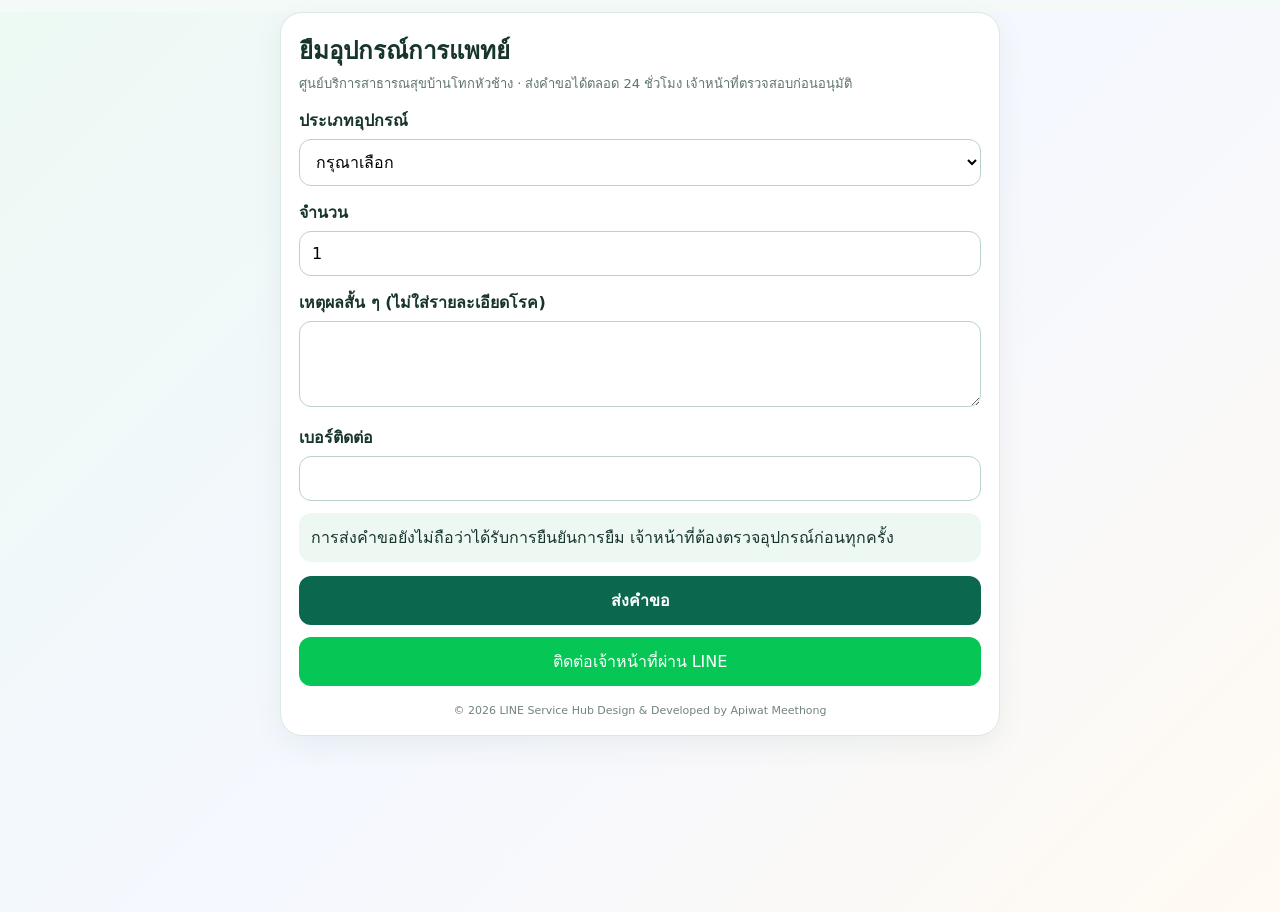
==== line-hub/equipment/index.html @ 1800e7bd "Add LINE Hub public service pages" ====
<!doctype html>
<html lang="th"><head><meta charset="utf-8"><meta name="viewport" content="width=device-width,initial-scale=1,viewport-fit=cover"><meta name="theme-color" content="#0b684f"><meta name="referrer" content="no-referrer"><meta http-equiv="Content-Security-Policy" content="default-src 'none'; style-src 'unsafe-inline'; script-src 'unsafe-inline'; connect-src https://txjuiaiwffsxfcrxpkvd.supabase.co; base-uri 'none'; frame-ancestors 'none'; form-action 'self'"><title>ยืมอุปกรณ์การแพทย์</title>
<style>:root{font-family:system-ui,-apple-system,"Segoe UI",Tahoma,sans-serif;color:#17342d;background:#f4faf7}*{box-sizing:border-box}body{margin:0;background:linear-gradient(135deg,#edf9f3,#f5f8ff,#fffaf2);min-height:100vh}main{width:min(720px,calc(100% - 20px));margin:12px auto;background:#fff;border:1px solid #dce8e3;border-radius:22px;padding:18px;box-shadow:0 10px 30px #143c3210}h1{margin:0 0 4px;font-size:24px}.muted{color:#5f746e;font-size:13px;line-height:1.5}label{display:block;font-weight:700;margin:14px 0 6px}select,input,textarea,button{width:100%;font:inherit;padding:12px;border-radius:12px}select,input,textarea{border:1px solid #b9d4c6;background:#fff}textarea{min-height:86px}button{border:0;background:#0b684f;color:#fff;font-weight:700;margin-top:14px}.note{background:#eef8f3;border-radius:12px;padding:12px;margin-top:12px}.ok{background:#e7f4ed;border-radius:16px;padding:20px;text-align:center}.line{display:block;text-align:center;background:#06c755;color:#fff;text-decoration:none;padding:12px;border-radius:12px;margin-top:12px}.msg{white-space:pre-wrap;margin-top:12px;color:#a32b23}.credit{text-align:center;color:#71847c;font-size:11px;margin-top:18px}</style></head>
<body><main><h1>ยืมอุปกรณ์การแพทย์</h1><div class="muted">ศูนย์บริการสาธารณสุขบ้านโทกหัวช้าง · ส่งคำขอได้ตลอด 24 ชั่วโมง เจ้าหน้าที่ตรวจสอบก่อนอนุมัติ</div><form id="f"><label>ประเภทอุปกรณ์</label><select id="t" required><option value="">กรุณาเลือก</option><option value="wheelchair">รถเข็นผู้ป่วย</option><option value="walker">อุปกรณ์ช่วยเดิน</option><option value="hospital_bed">เตียงผู้ป่วย</option><option value="oxygen">อุปกรณ์ออกซิเจน</option><option value="other">อุปกรณ์อื่น ๆ</option></select><label>จำนวน</label><input id="q" type="number" min="1" max="20" value="1" required><label>เหตุผลสั้น ๆ (ไม่ใส่รายละเอียดโรค)</label><textarea id="r" maxlength="300" required></textarea><label>เบอร์ติดต่อ</label><input id="p" type="tel" inputmode="tel" maxlength="30" required><div class="note">การส่งคำขอยังไม่ถือว่าได้รับการยืนยันการยืม เจ้าหน้าที่ต้องตรวจอุปกรณ์ก่อนทุกครั้ง</div><button id="b">ส่งคำขอ</button><div id="m" class="msg"></div></form><a class="line" href="https://line.me/R/oaMessage/%40601cnwrw">ติดต่อเจ้าหน้าที่ผ่าน LINE</a><div class="credit">© 2026 LINE Service Hub Design &amp; Developed by Apiwat Meethong</div></main>
<script>const API='https://txjuiaiwffsxfcrxpkvd.supabase.co/functions/v1/linehub-public-equipment',f=document.getElementById('f'),b=document.getElementById('b'),m=document.getElementById('m');f.onsubmit=async e=>{e.preventDefault();b.disabled=true;m.textContent='กำลังส่งคำขอ…';const body={equipment_type:document.getElementById('t').value,quantity:Number(document.getElementById('q').value),short_reason:document.getElementById('r').value.trim(),contact_phone:document.getElementById('p').value.trim()};try{const x=await fetch(API,{method:'POST',headers:{'content-type':'application/json'},body:JSON.stringify(body)}),j=await x.json();if(!x.ok)throw Error(j.detail||'ส่งคำขอไม่ได้');f.innerHTML='<div class="ok"><h2>รับคำขอแล้ว</h2><p>เจ้าหน้าที่จะตรวจสอบและติดต่อกลับ</p><b>เลขอ้างอิง: '+j.reference+'</b></div>';m.textContent=''}catch(err){m.textContent=err.message;b.disabled=false}}</script></body></html>
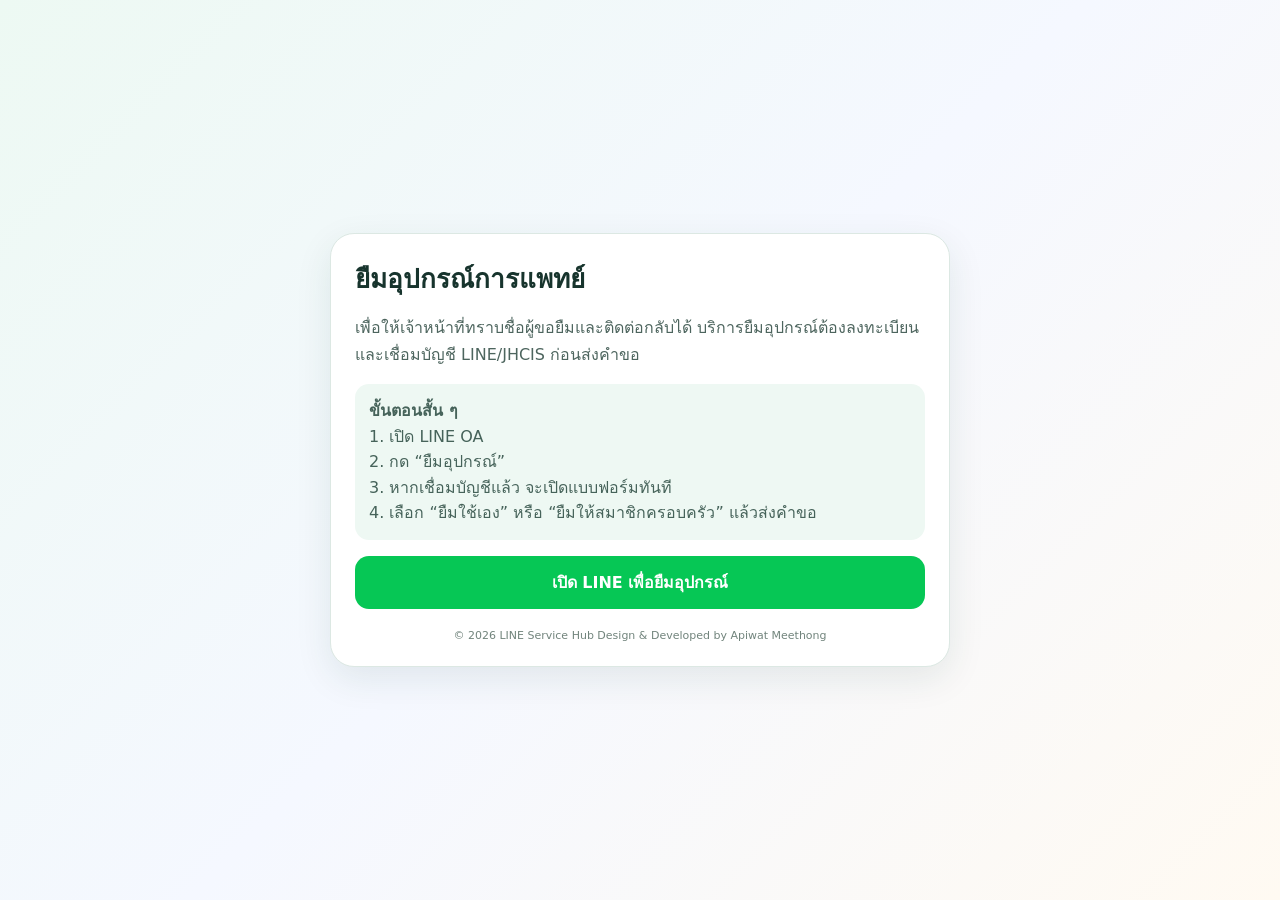
==== commit a9715be7: "Require LINE registration before equipment requests" ====
--- a/line-hub/equipment/index.html
+++ b/line-hub/equipment/index.html
@@ -1,5 +1,4 @@
 <!doctype html>
-<html lang="th"><head><meta charset="utf-8"><meta name="viewport" content="width=device-width,initial-scale=1,viewport-fit=cover"><meta name="theme-color" content="#0b684f"><meta name="referrer" content="no-referrer"><meta http-equiv="Content-Security-Policy" content="default-src 'none'; style-src 'unsafe-inline'; script-src 'unsafe-inline'; connect-src https://txjuiaiwffsxfcrxpkvd.supabase.co; base-uri 'none'; frame-ancestors 'none'; form-action 'self'"><title>ยืมอุปกรณ์การแพทย์</title>
-<style>:root{font-family:system-ui,-apple-system,"Segoe UI",Tahoma,sans-serif;color:#17342d;background:#f4faf7}*{box-sizing:border-box}body{margin:0;background:linear-gradient(135deg,#edf9f3,#f5f8ff,#fffaf2);min-height:100vh}main{width:min(720px,calc(100% - 20px));margin:12px auto;background:#fff;border:1px solid #dce8e3;border-radius:22px;padding:18px;box-shadow:0 10px 30px #143c3210}h1{margin:0 0 4px;font-size:24px}.muted{color:#5f746e;font-size:13px;line-height:1.5}label{display:block;font-weight:700;margin:14px 0 6px}select,input,textarea,button{width:100%;font:inherit;padding:12px;border-radius:12px}select,input,textarea{border:1px solid #b9d4c6;background:#fff}textarea{min-height:86px}button{border:0;background:#0b684f;color:#fff;font-weight:700;margin-top:14px}.note{background:#eef8f3;border-radius:12px;padding:12px;margin-top:12px}.ok{background:#e7f4ed;border-radius:16px;padding:20px;text-align:center}.line{display:block;text-align:center;background:#06c755;color:#fff;text-decoration:none;padding:12px;border-radius:12px;margin-top:12px}.msg{white-space:pre-wrap;margin-top:12px;color:#a32b23}.credit{text-align:center;color:#71847c;font-size:11px;margin-top:18px}</style></head>
-<body><main><h1>ยืมอุปกรณ์การแพทย์</h1><div class="muted">ศูนย์บริการสาธารณสุขบ้านโทกหัวช้าง · ส่งคำขอได้ตลอด 24 ชั่วโมง เจ้าหน้าที่ตรวจสอบก่อนอนุมัติ</div><form id="f"><label>ประเภทอุปกรณ์</label><select id="t" required><option value="">กรุณาเลือก</option><option value="wheelchair">รถเข็นผู้ป่วย</option><option value="walker">อุปกรณ์ช่วยเดิน</option><option value="hospital_bed">เตียงผู้ป่วย</option><option value="oxygen">อุปกรณ์ออกซิเจน</option><option value="other">อุปกรณ์อื่น ๆ</option></select><label>จำนวน</label><input id="q" type="number" min="1" max="20" value="1" required><label>เหตุผลสั้น ๆ (ไม่ใส่รายละเอียดโรค)</label><textarea id="r" maxlength="300" required></textarea><label>เบอร์ติดต่อ</label><input id="p" type="tel" inputmode="tel" maxlength="30" required><div class="note">การส่งคำขอยังไม่ถือว่าได้รับการยืนยันการยืม เจ้าหน้าที่ต้องตรวจอุปกรณ์ก่อนทุกครั้ง</div><button id="b">ส่งคำขอ</button><div id="m" class="msg"></div></form><a class="line" href="https://line.me/R/oaMessage/%40601cnwrw">ติดต่อเจ้าหน้าที่ผ่าน LINE</a><div class="credit">© 2026 LINE Service Hub Design &amp; Developed by Apiwat Meethong</div></main>
-<script>const API='https://txjuiaiwffsxfcrxpkvd.supabase.co/functions/v1/linehub-public-equipment',f=document.getElementById('f'),b=document.getElementById('b'),m=document.getElementById('m');f.onsubmit=async e=>{e.preventDefault();b.disabled=true;m.textContent='กำลังส่งคำขอ…';const body={equipment_type:document.getElementById('t').value,quantity:Number(document.getElementById('q').value),short_reason:document.getElementById('r').value.trim(),contact_phone:document.getElementById('p').value.trim()};try{const x=await fetch(API,{method:'POST',headers:{'content-type':'application/json'},body:JSON.stringify(body)}),j=await x.json();if(!x.ok)throw Error(j.detail||'ส่งคำขอไม่ได้');f.innerHTML='<div class="ok"><h2>รับคำขอแล้ว</h2><p>เจ้าหน้าที่จะตรวจสอบและติดต่อกลับ</p><b>เลขอ้างอิง: '+j.reference+'</b></div>';m.textContent=''}catch(err){m.textContent=err.message;b.disabled=false}}</script></body></html>+<html lang="th"><head><meta charset="utf-8"><meta name="viewport" content="width=device-width,initial-scale=1,viewport-fit=cover"><meta name="theme-color" content="#0b684f"><meta name="referrer" content="no-referrer"><meta http-equiv="Content-Security-Policy" content="default-src 'none'; style-src 'unsafe-inline'; base-uri 'none'; frame-ancestors 'none'"><title>ยืมอุปกรณ์การแพทย์</title>
+<style>:root{font-family:system-ui,-apple-system,"Segoe UI",Tahoma,sans-serif;color:#17342d;background:#f4faf7}*{box-sizing:border-box}body{margin:0;background:linear-gradient(135deg,#edf9f3,#f5f8ff,#fffaf2);min-height:100vh;display:grid;place-items:center;padding:14px}main{width:min(620px,100%);background:#fff;border:1px solid #dce8e3;border-radius:24px;padding:24px;box-shadow:0 12px 36px #143c3218}h1{margin:0 0 8px;font-size:26px}.lead{color:#4d655e;line-height:1.65}.note{background:#eef8f3;border-radius:14px;padding:14px;margin:16px 0;color:#46635a;line-height:1.6}.line{display:block;text-align:center;background:#06c755;color:#fff;text-decoration:none;padding:14px;border-radius:14px;font-weight:800}.credit{text-align:center;color:#71847c;font-size:11px;margin-top:20px}</style></head>
+<body><main><h1>ยืมอุปกรณ์การแพทย์</h1><p class="lead">เพื่อให้เจ้าหน้าที่ทราบชื่อผู้ขอยืมและติดต่อกลับได้ บริการยืมอุปกรณ์ต้องลงทะเบียนและเชื่อมบัญชี LINE/JHCIS ก่อนส่งคำขอ</p><div class="note"><b>ขั้นตอนสั้น ๆ</b><br>1. เปิด LINE OA<br>2. กด “ยืมอุปกรณ์”<br>3. หากเชื่อมบัญชีแล้ว จะเปิดแบบฟอร์มทันที<br>4. เลือก “ยืมใช้เอง” หรือ “ยืมให้สมาชิกครอบครัว” แล้วส่งคำขอ</div><a class="line" href="https://line.me/R/oaMessage/%40601cnwrw/?%E0%B8%A2%E0%B8%B7%E0%B8%A1%E0%B8%AD%E0%B8%B8%E0%B8%9B%E0%B8%81%E0%B8%A3%E0%B8%93%E0%B9%8C">เปิด LINE เพื่อยืมอุปกรณ์</a><div class="credit">© 2026 LINE Service Hub Design &amp; Developed by Apiwat Meethong</div></main></body></html>
